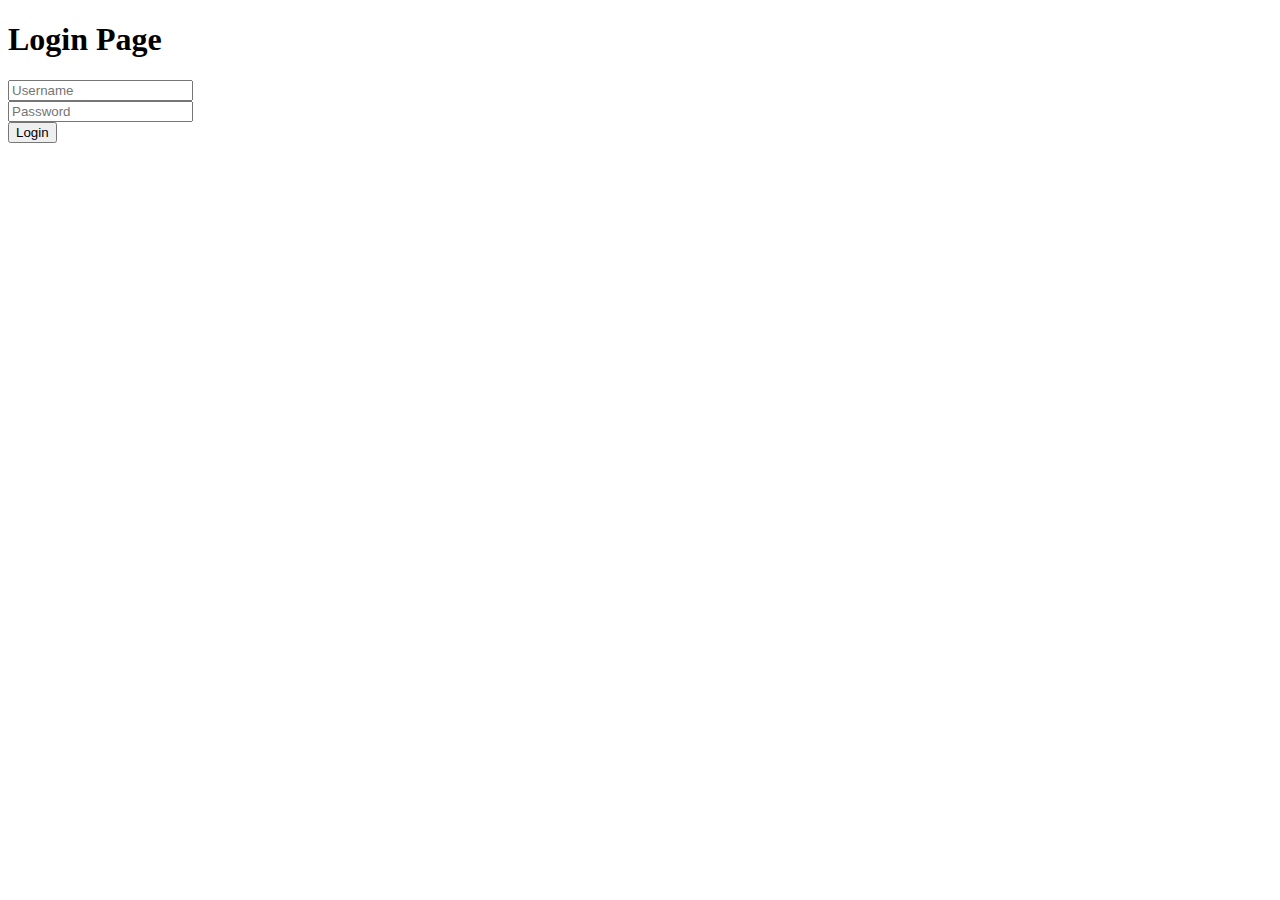
==== login.html @ 6eacaf08 "ssg with login" ====
<!DOCTYPE html>
<html lang="en">
  <head>
    <meta charset="UTF-8" />
    <meta name="viewport" content="width=device-width, initial-scale=1.0" />
    <title>Login</title>
  </head>
  <body>
    <h1>Login Page</h1>

    <!-- method="POST" action="./php/login.php" -->
    <!-- Login form -->
    <form id="loginForm">
      <input
        type="text"
        name="username"
        placeholder="Username"
        required
      /><br />
      <input
        type="password"
        name="password"
        placeholder="Password"
        required
      /><br />
      <button type="submit">Login</button>
    </form>
    <div id="errorMsg" style="display: none; color: red"></div>

    <script src="js/login.js"></script>
  </body>
</html>
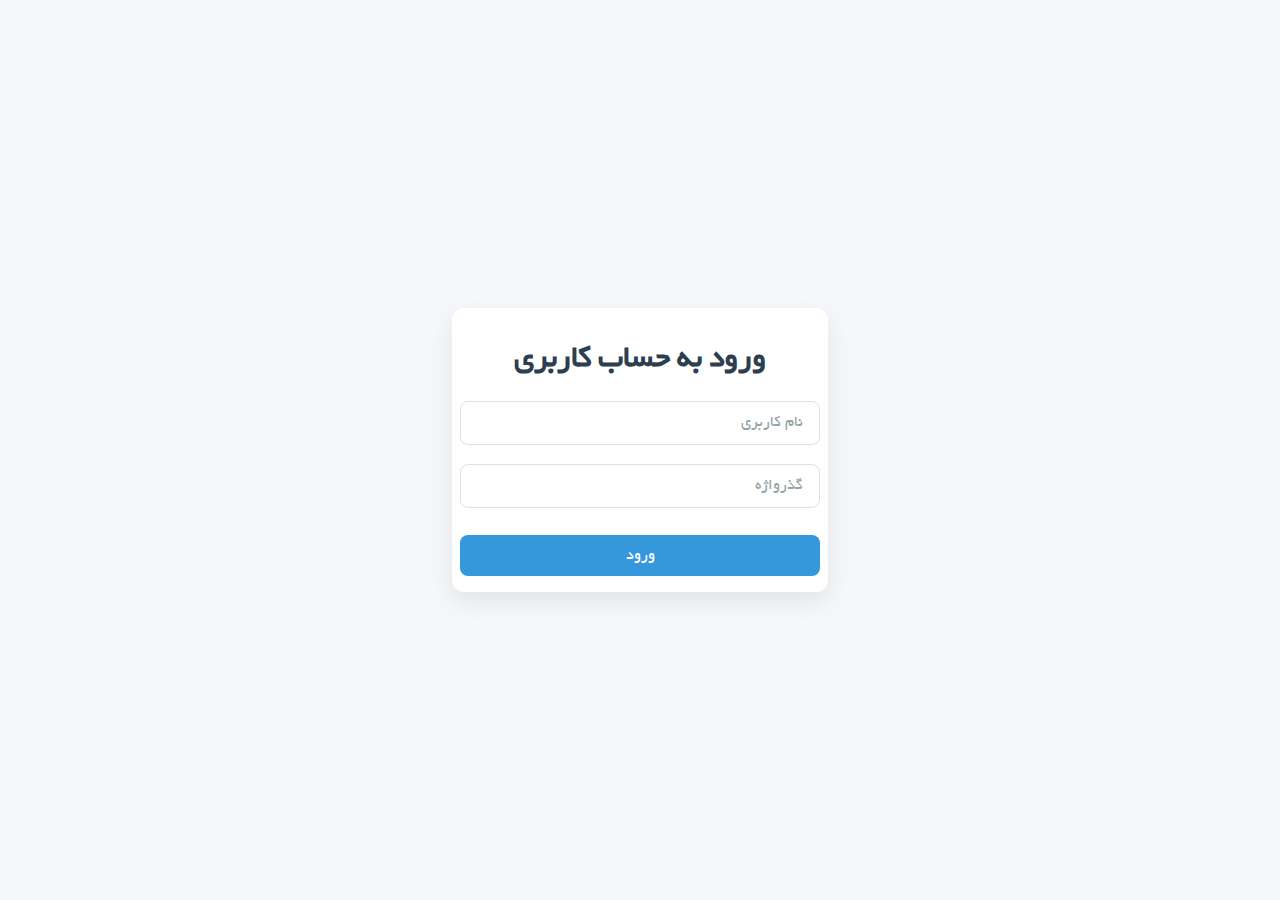
==== commit 68f1fcf2: "approving style of login and logout" ====
--- a/login.html
+++ b/login.html
@@ -4,28 +4,20 @@
     <meta charset="UTF-8" />
     <meta name="viewport" content="width=device-width, initial-scale=1.0" />
     <title>Login</title>
+    <link rel="stylesheet" href="./css/login.css" />
   </head>
   <body>
-    <h1>Login Page</h1>
+    <div class="login-container">
+      <h1>ورود به حساب کاربری</h1>
 
-    <!-- method="POST" action="./php/login.php" -->
-    <!-- Login form -->
-    <form id="loginForm">
-      <input
-        type="text"
-        name="username"
-        placeholder="Username"
-        required
-      /><br />
-      <input
-        type="password"
-        name="password"
-        placeholder="Password"
-        required
-      /><br />
-      <button type="submit">Login</button>
-    </form>
-    <div id="errorMsg" style="display: none; color: red"></div>
+      <!-- Login form -->
+      <form id="loginForm">
+        <input type="text" name="username" placeholder="نام کاربری" required />
+        <input type="password" name="password" placeholder="گذرواژه" required />
+        <button type="submit">ورود</button>
+      </form>
+      <div id="errorMsg"></div>
+    </div>
 
     <script src="js/login.js"></script>
   </body>
--- a/css/login.css
+++ b/css/login.css
@@ -0,0 +1,93 @@
+@font-face {
+  font-family: yekan;
+  src: url(../fonts/Yekan.ttf);
+}
+
+* {
+  font-family: yekan;
+  direction: rtl;
+}
+
+body {
+  display: flex;
+  flex-direction: column;
+  align-items: center;
+  justify-content: center;
+  min-height: 100vh;
+  margin: auto;
+  /* padding: 20px; */
+  box-sizing: border-box;
+  font-family: "Segoe UI", Tahoma, Geneva, Verdana, sans-serif;
+  background-color: #f5f7fa;
+}
+
+.login-container {
+  max-width: 360px;
+  width: 100%;
+  background: white;
+  padding: 1rem 0.5rem;
+  border-radius: 12px;
+  box-shadow: 0 10px 25px rgba(0, 0, 0, 0.08);
+  text-align: center;
+}
+
+h1 {
+  color: #2c3e50;
+  margin-bottom: 1.5rem;
+  font-weight: 600;
+}
+
+#loginForm {
+  display: flex;
+  flex-direction: column;
+  gap: 1.2rem;
+}
+
+input {
+  padding: 0.8rem 1rem;
+  border: 1px solid #e0e0e0;
+  border-radius: 8px;
+  font-size: 1rem;
+  transition: all 0.3s ease;
+}
+
+input:focus {
+  outline: none;
+  border-color: #3498db;
+  box-shadow: 0 0 0 3px rgba(52, 152, 219, 0.2);
+}
+
+input::placeholder {
+  color: #95a5a6;
+}
+
+button {
+  background-color: #3498db;
+  color: white;
+  border: none;
+  padding: 0.8rem;
+  border-radius: 8px;
+  font-size: 1rem;
+  font-weight: 500;
+  cursor: pointer;
+  transition: all 0.3s ease;
+  margin-top: 0.5rem;
+}
+
+button:hover {
+  background-color: #2980b9;
+  transform: translateY(-2px);
+}
+
+button:active {
+  transform: translateY(0);
+}
+
+#errorMsg {
+  margin-top: 1.2rem;
+  padding: 0.8rem;
+  border-radius: 8px;
+  background-color: #fee;
+  color: #e74c3c;
+  display: none;
+}
